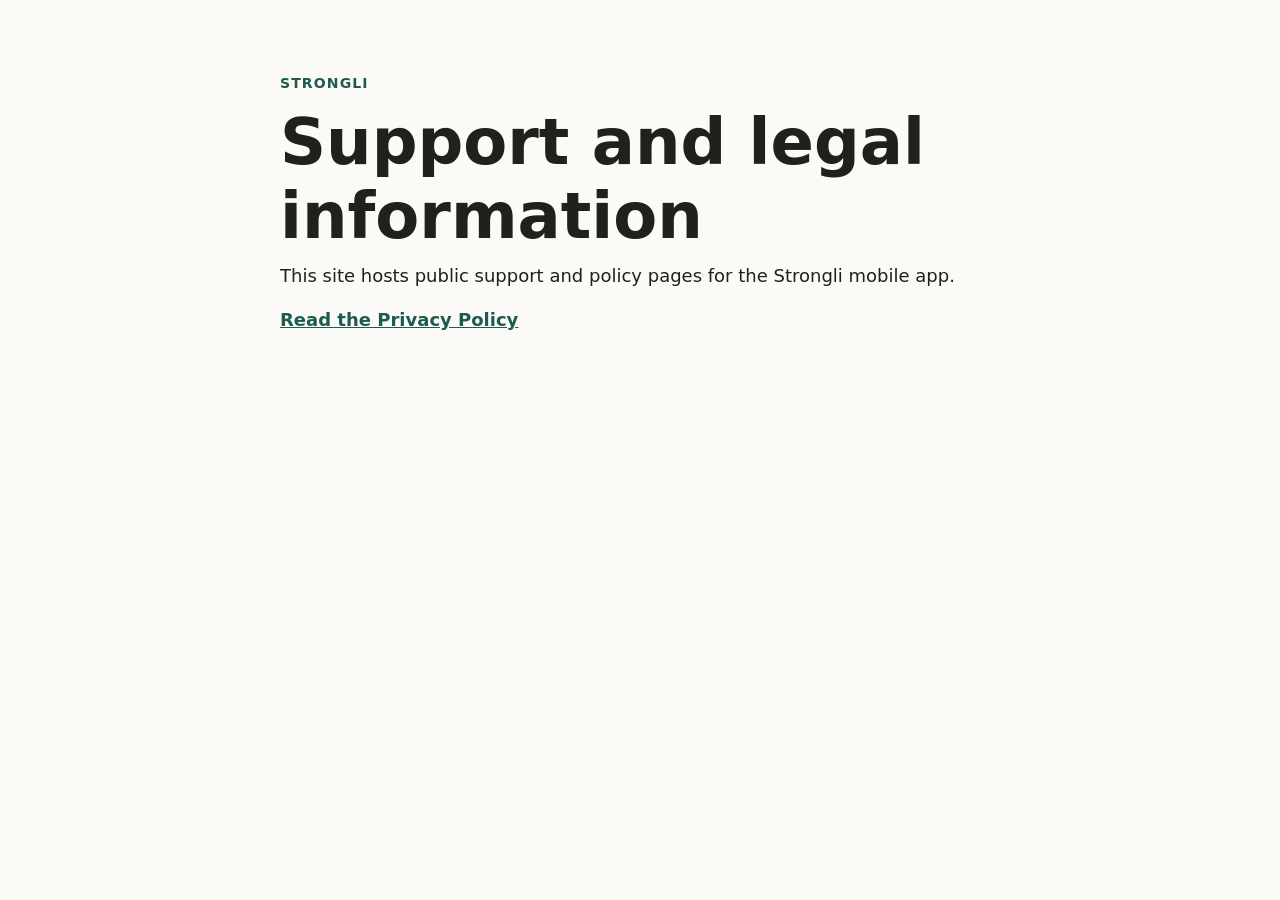
==== index.html @ 3564006e "Create Strongli docs site" ====
<!doctype html>
<html lang="en">
  <head>
    <meta charset="utf-8" />
    <meta name="viewport" content="width=device-width, initial-scale=1" />
    <title>Strongli</title>
    <meta
      name="description"
      content="Support and legal information for the Strongli app."
    />
    <link rel="stylesheet" href="./styles.css" />
  </head>
  <body>
    <main class="page">
      <p class="eyebrow">Strongli</p>
      <h1>Support and legal information</h1>
      <p>
        This site hosts public support and policy pages for the Strongli mobile
        app.
      </p>
      <p>
        <a href="./privacy/">Read the Privacy Policy</a>
      </p>
    </main>
  </body>
</html>
---- styles.css ----
:root {
  color-scheme: light;
  --background: #fbfaf7;
  --text: #20201d;
  --muted: #68645d;
  --rule: #dfd9ce;
  --accent: #1d5b4f;
}

* {
  box-sizing: border-box;
}

body {
  margin: 0;
  background: var(--background);
  color: var(--text);
  font-family:
    ui-sans-serif, system-ui, -apple-system, BlinkMacSystemFont, "Segoe UI",
    sans-serif;
  font-size: 18px;
  line-height: 1.6;
}

.page {
  width: min(720px, calc(100% - 40px));
  margin: 0 auto;
  padding: 72px 0;
}

.eyebrow {
  margin: 0 0 12px;
  color: var(--accent);
  font-size: 14px;
  font-weight: 700;
  letter-spacing: 0.08em;
  text-transform: uppercase;
}

h1,
h2 {
  line-height: 1.15;
}

h1 {
  margin: 0 0 8px;
  font-size: clamp(40px, 8vw, 64px);
}

h2 {
  margin: 40px 0 8px;
  padding-top: 24px;
  border-top: 1px solid var(--rule);
  font-size: 24px;
}

p,
ul {
  margin: 0 0 16px;
}

ul {
  padding-left: 24px;
}

a {
  color: var(--accent);
  font-weight: 700;
}

.updated {
  color: var(--muted);
}
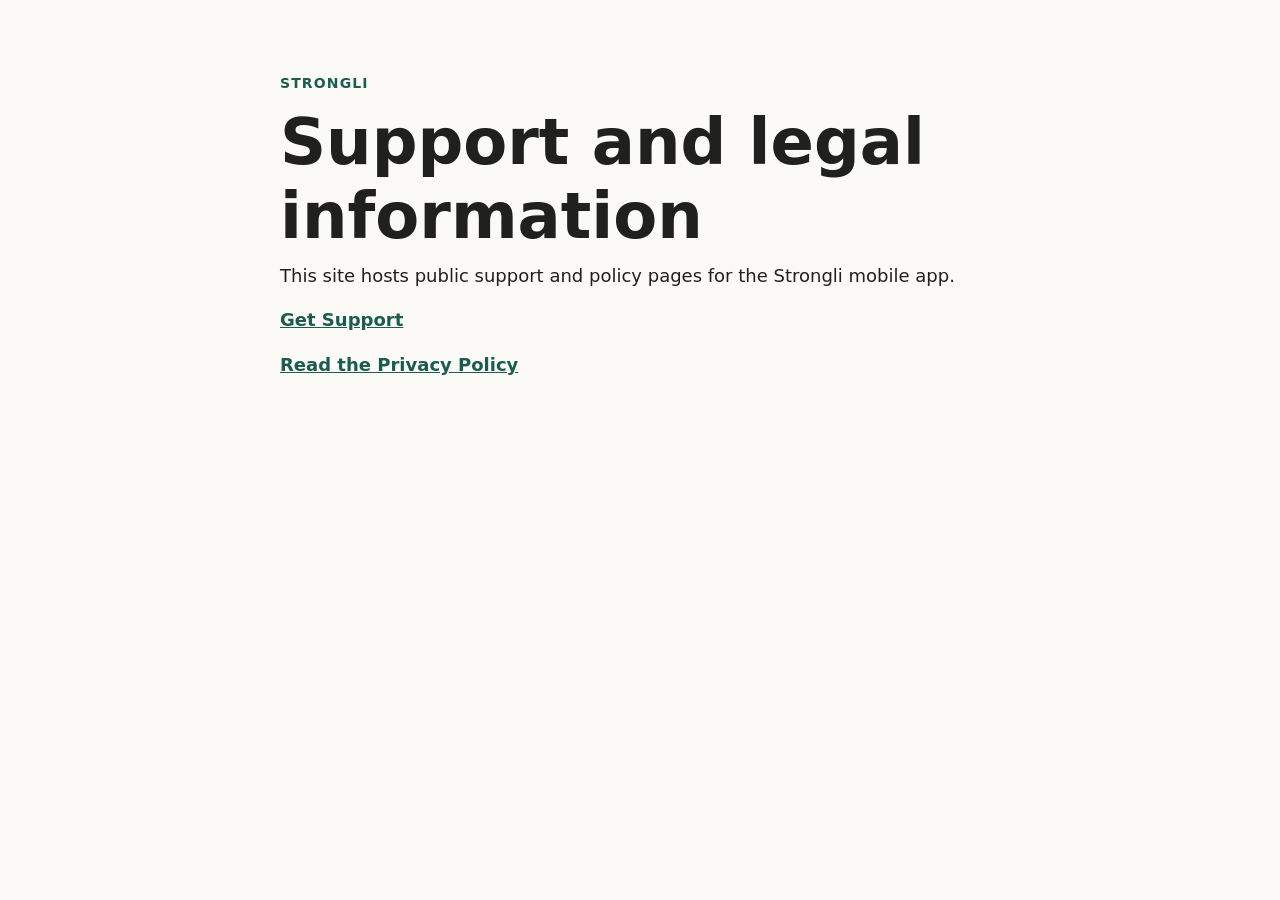
==== commit 79019b99: "Add support page" ====
--- a/index.html
+++ b/index.html
@@ -19,6 +19,9 @@
         app.
       </p>
       <p>
+        <a href="./support/">Get Support</a>
+      </p>
+      <p>
         <a href="./privacy/">Read the Privacy Policy</a>
       </p>
     </main>
